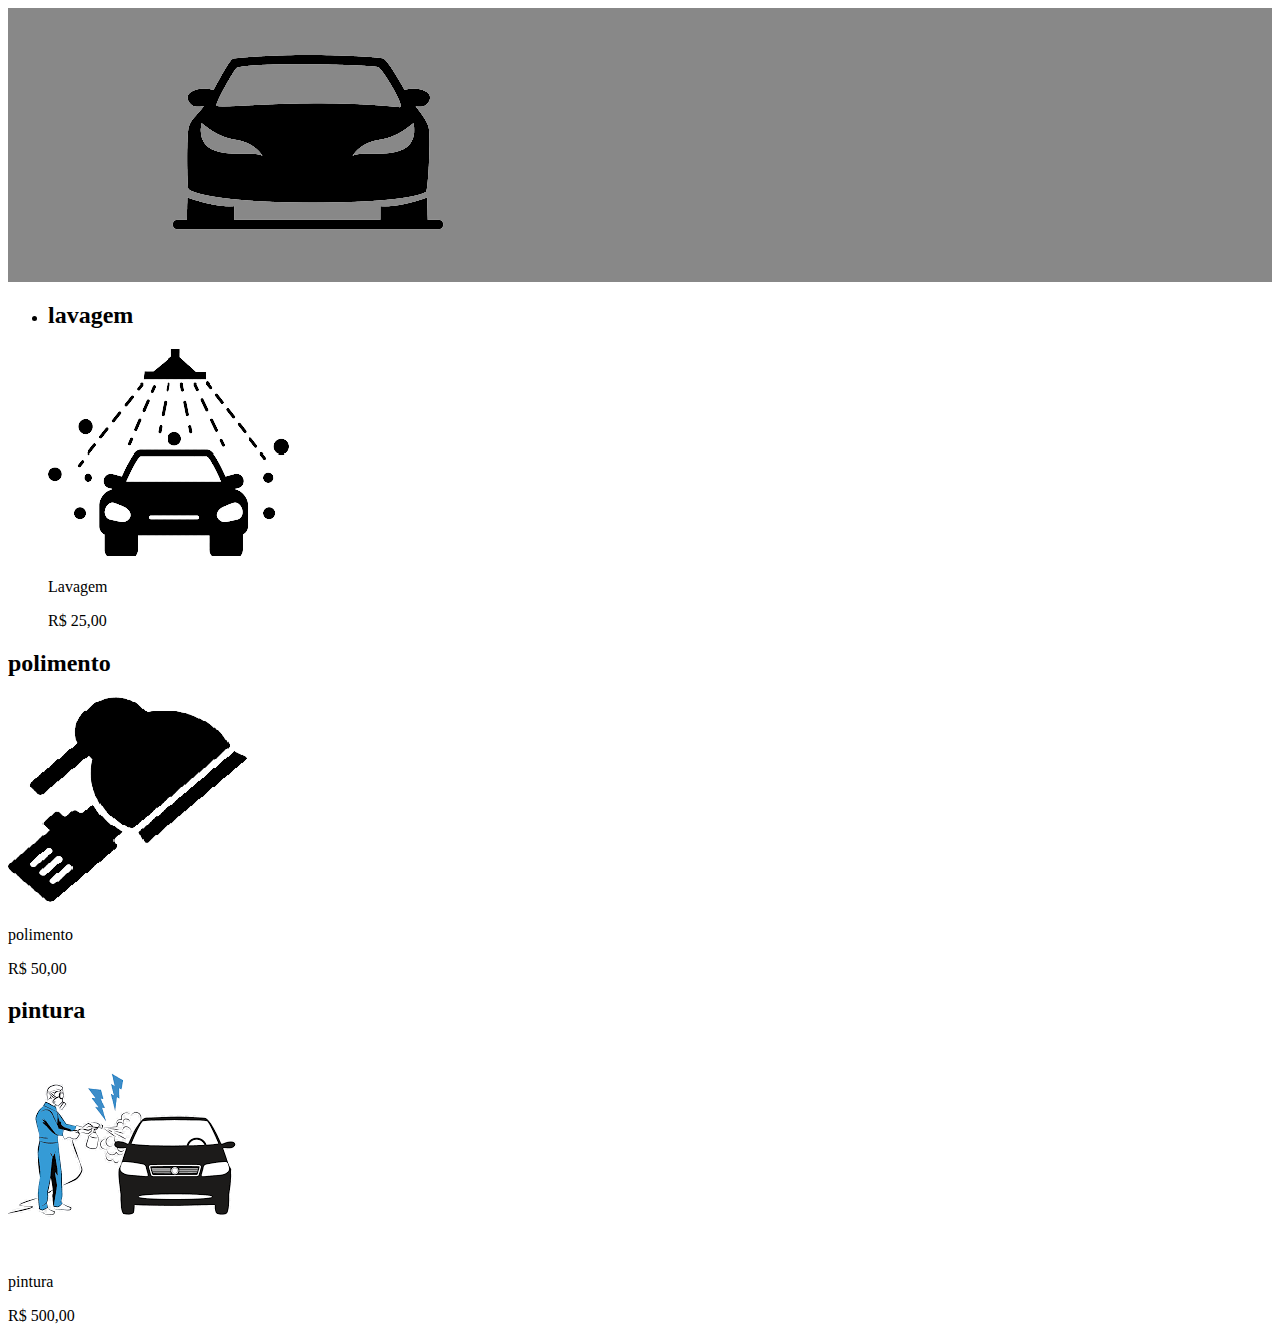
==== index.html @ 7640e7c0 "Add files via upload" ====
<!DOCTYPE html>
<html>
<head>
    <meta charset='utf-8'>
    <meta http-equiv='X-UA-Compatible' content='IE=edge'>
    <title>Page Title</title>
    <meta name='viewport' content='width=device-width, initial-scale=1'>
    <link rel='stylesheet' type='text/css' media='screen' href='lavacar.css'>
    <script src='main.js'></script>
</head>
<body>

<header>
<div class="caixa">
<h1> <img src="imagens/transferir.png"></h1>

<nav>
        <ul>
            <li><a href="#">home</a></li>
            <li><a href="#">produtos</a></li>
            <li><a href="#">contato</a></li>
        </ul>
</nav>

</div>
</header>

<main>
    <ul class="produtos">
        <li>
        <h2>lavagem</h2>
        <img src="imagens/lavagem.png">
        <p class="produtos-descricao">Lavagem</p>
        <p class="produtos-preco">R$ 25,00</p>
    </li>
    </ul>
 
    <li>
    <h2>polimento</h2>
        <img src="imagens/polimento.png">
        <p class="produtos-descricao">polimento</p>
        <p class="produtos-preco">R$ 50,00</p>
    </li>
    <li>
        <h2>pintura</h2>
            <img src="imagens/pintura.png">
            <p class="produtos-descricao">pintura</p>
            <p class="produtos-preco">R$ 500,00</p>
        </li>


</main>

    
</body>
</html>
---- lavacar.css ----
header{
    background: #888888;
    padding: 20px 0;
}


.caixa{

    position: relative;
    width: 940px;
    margin: 0 auto;

}
nav{
    position: absolute;
    top: 110px;
    right: 0;
}

nav{
  position: absolute;
    top: 110px;
    right: 0;
}
nav li{
    display: inline;
    margin: 0 0 0 15px;
}
nav a{
    text-transform: uppercase;
    color: #888888;
    font-weight: bold;
    font-size: 22px;
    text-decoration: none;


}
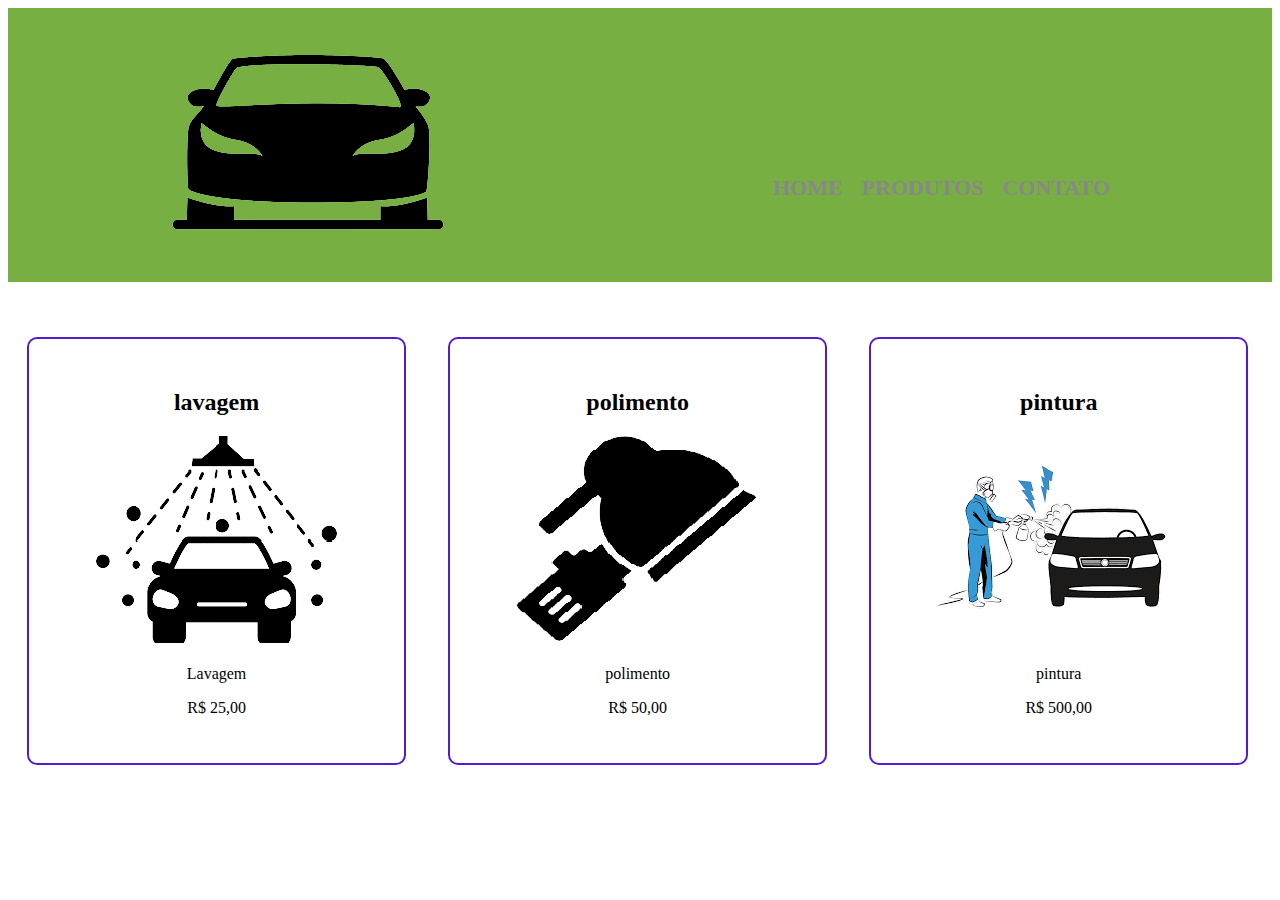
==== commit 94e98be6: "Add files via upload" ====
--- a/index.html
+++ b/index.html
@@ -33,7 +33,7 @@
         <p class="produtos-descricao">Lavagem</p>
         <p class="produtos-preco">R$ 25,00</p>
     </li>
-    </ul>
+    
  
     <li>
     <h2>polimento</h2>
@@ -48,7 +48,7 @@
             <p class="produtos-preco">R$ 500,00</p>
         </li>
 
-
+    </ul>
 </main>
 
     
--- a/lavacar.css
+++ b/lavacar.css
@@ -1,5 +1,5 @@
 header{
-    background: #888888;
+    background: #73ac3af5;
     padding: 20px 0;
 }
 
@@ -33,5 +33,27 @@
     font-size: 22px;
     text-decoration: none;
 
+}
+nav a:hover{
 
+    color: gold;
+    text-decoration: none;
+}
+
+.produtos{
+width: 1500sspx;
+margin: 0 auto;
+padding: 55px 0;
+}
+
+.produtos li{
+    display: inline-block;
+    text-align: center;
+    width: 30%;
+    vertical-align: top;
+    margin: 0 1.5%;
+    padding: 30px 20px;
+    box-sizing: border-box;
+    border: 2px solid #531dcf;
+    border-radius: 10px;
 }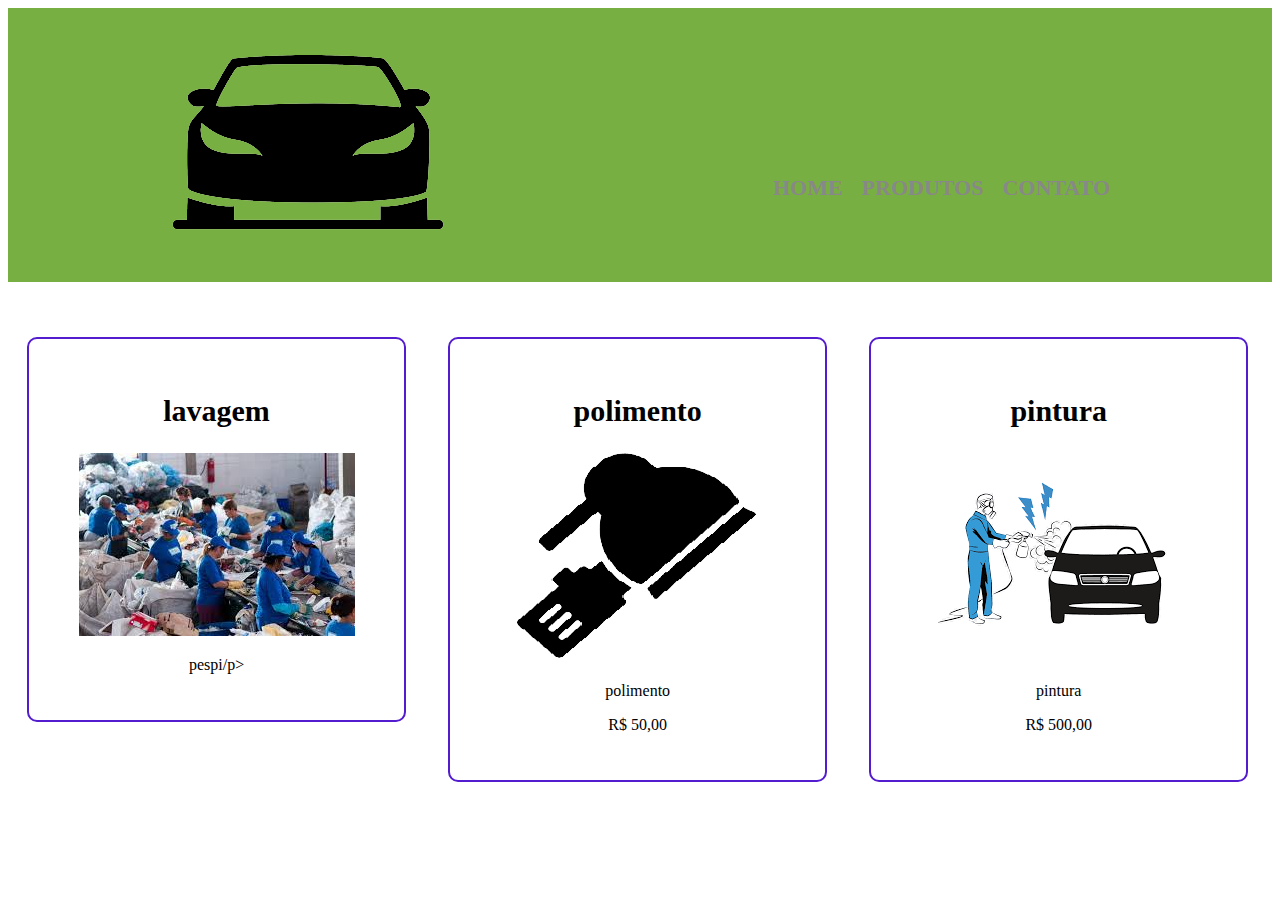
==== commit ae7a00b6: "10" ====
--- a/index.html
+++ b/index.html
@@ -29,9 +29,8 @@
     <ul class="produtos">
         <li>
         <h2>lavagem</h2>
-        <img src="imagens/lavagem.png">
-        <p class="produtos-descricao">Lavagem</p>
-        <p class="produtos-preco">R$ 25,00</p>
+        <img src="imagens/images.jpeg">
+        <p class="produtos-descricao">pespi/p>
     </li>
     
  
--- a/lavacar.css
+++ b/lavacar.css
@@ -56,4 +56,17 @@
     box-sizing: border-box;
     border: 2px solid #531dcf;
     border-radius: 10px;
+}
+
+.produtos Li:hover{
+    border-color: coral;
+    font-size: 40px;
+}
+.produtos Li:active{
+    border-color: darkgreen;
+    font-size: 40px;
+}
+.produtos h2{
+    font-size: 30px;
+    font-weight: bold;
 }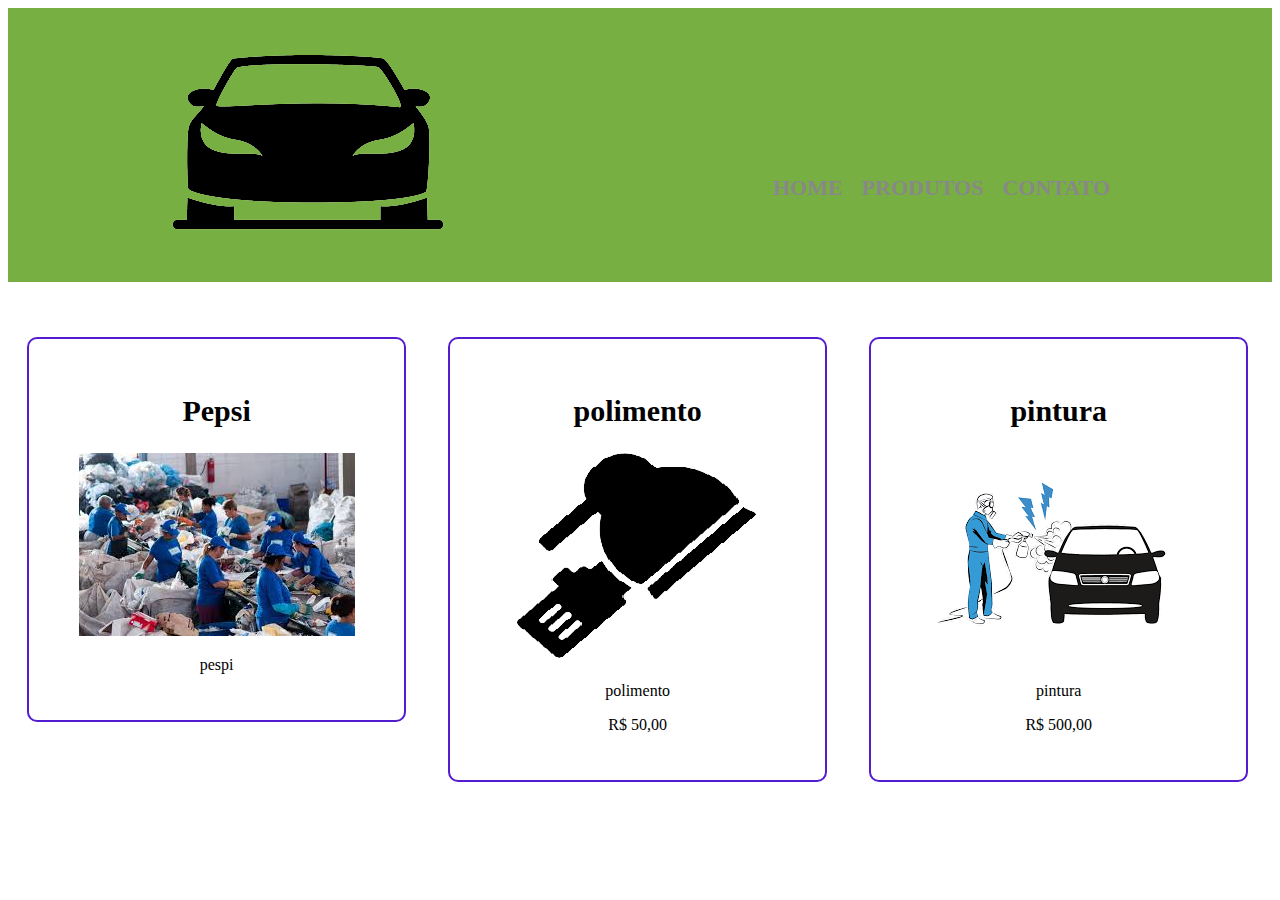
==== commit 46afc7a1: "pepsi" ====
--- a/index.html
+++ b/index.html
@@ -28,9 +28,9 @@
 <main>
     <ul class="produtos">
         <li>
-        <h2>lavagem</h2>
+        <h2>Pepsi</h2>
         <img src="imagens/images.jpeg">
-        <p class="produtos-descricao">pespi/p>
+        <p class="produtos-descricao">pespi</p>
     </li>
     
  
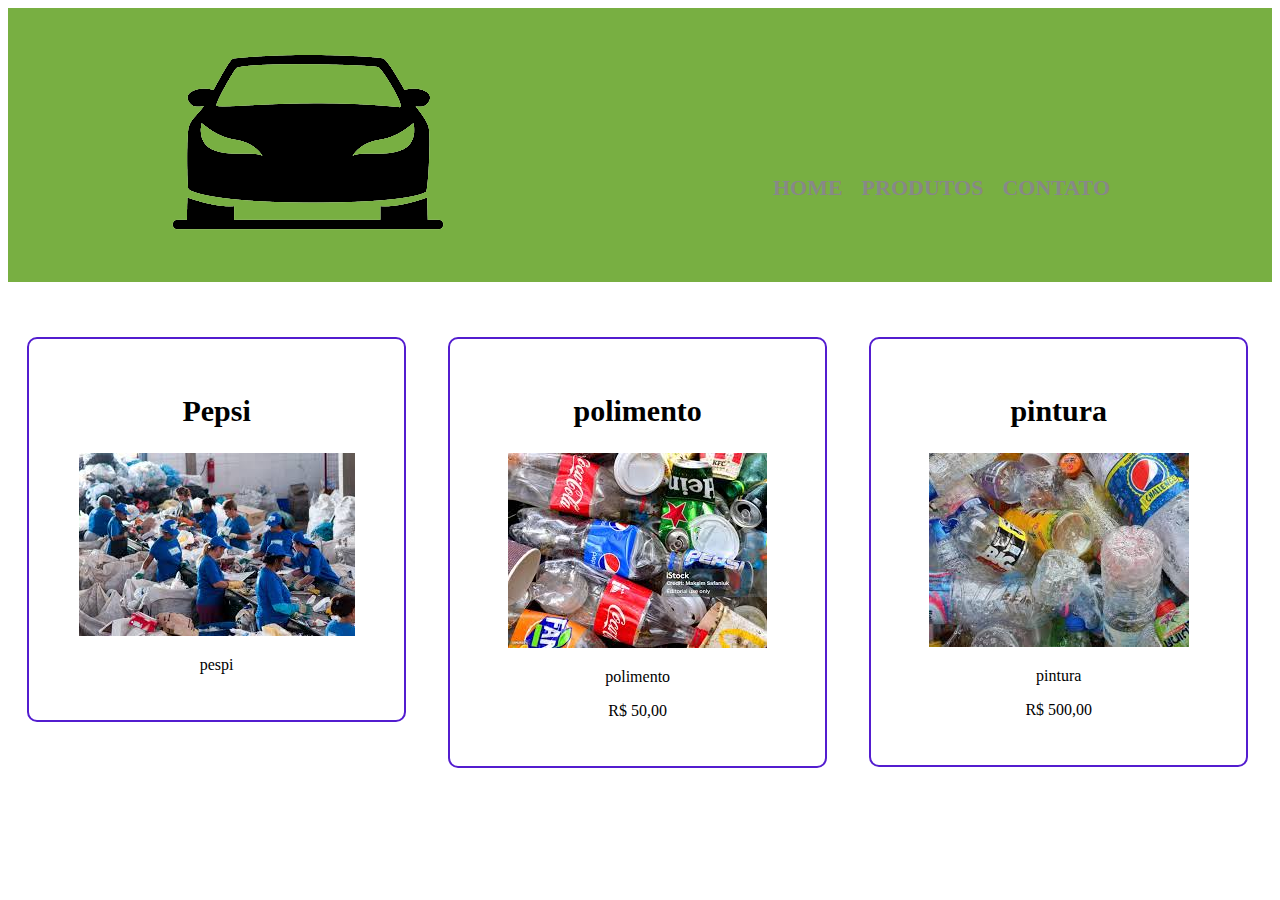
==== commit 3388b05b: "pepsi" ====
--- a/index.html
+++ b/index.html
@@ -36,13 +36,13 @@
  
     <li>
     <h2>polimento</h2>
-        <img src="imagens/polimento.png">
+        <img src="imagens/images (1).jpeg">
         <p class="produtos-descricao">polimento</p>
         <p class="produtos-preco">R$ 50,00</p>
     </li>
     <li>
         <h2>pintura</h2>
-            <img src="imagens/pintura.png">
+            <img src="imagens/images (3).jpeg">
             <p class="produtos-descricao">pintura</p>
             <p class="produtos-preco">R$ 500,00</p>
         </li>
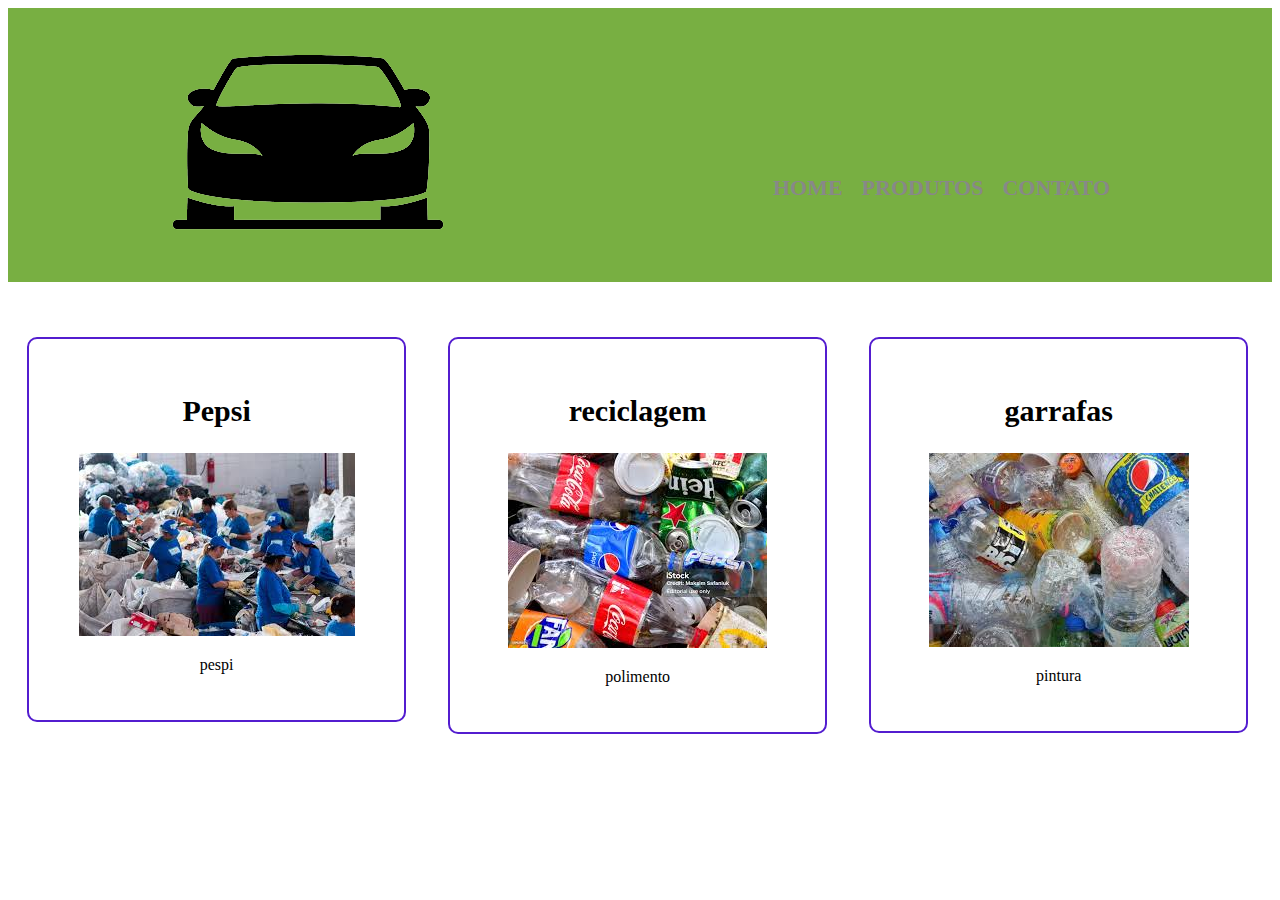
==== commit a37f8fb0: "pepsi" ====
--- a/index.html
+++ b/index.html
@@ -35,16 +35,14 @@
     
  
     <li>
-    <h2>polimento</h2>
+    <h2>reciclagem</h2>
         <img src="imagens/images (1).jpeg">
         <p class="produtos-descricao">polimento</p>
-        <p class="produtos-preco">R$ 50,00</p>
     </li>
     <li>
-        <h2>pintura</h2>
+        <h2>garrafas</h2>
             <img src="imagens/images (3).jpeg">
             <p class="produtos-descricao">pintura</p>
-            <p class="produtos-preco">R$ 500,00</p>
         </li>
 
     </ul>
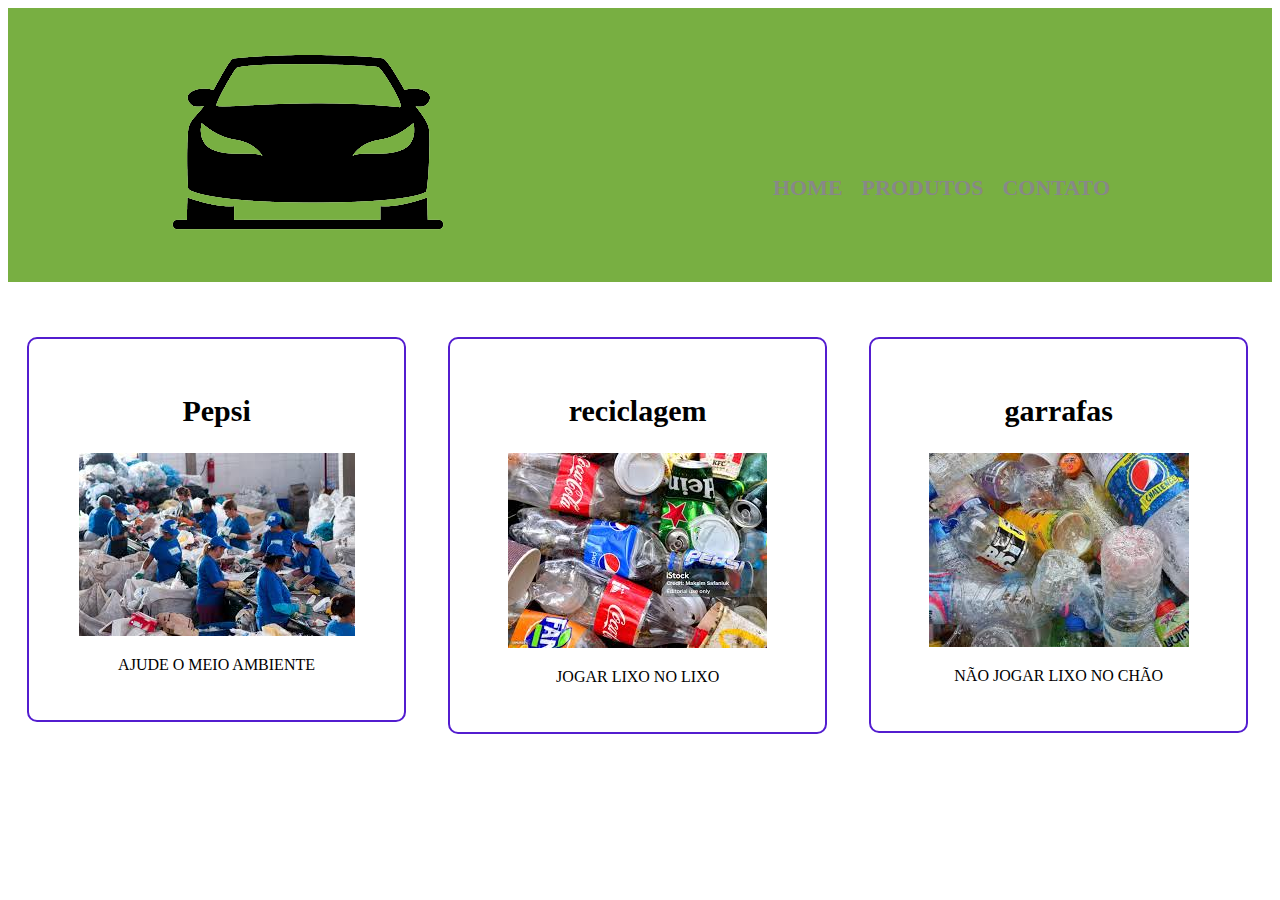
==== commit 7e3f8f18: "pepsi" ====
--- a/index.html
+++ b/index.html
@@ -30,19 +30,19 @@
         <li>
         <h2>Pepsi</h2>
         <img src="imagens/images.jpeg">
-        <p class="produtos-descricao">pespi</p>
+        <p class="produtos-descricao">AJUDE O MEIO AMBIENTE</p>
     </li>
     
  
     <li>
     <h2>reciclagem</h2>
         <img src="imagens/images (1).jpeg">
-        <p class="produtos-descricao">polimento</p>
+        <p class="produtos-descricao">JOGAR LIXO NO LIXO</p>
     </li>
     <li>
         <h2>garrafas</h2>
             <img src="imagens/images (3).jpeg">
-            <p class="produtos-descricao">pintura</p>
+            <p class="produtos-descricao">NÃO JOGAR LIXO NO CHÃO</p>
         </li>
 
     </ul>
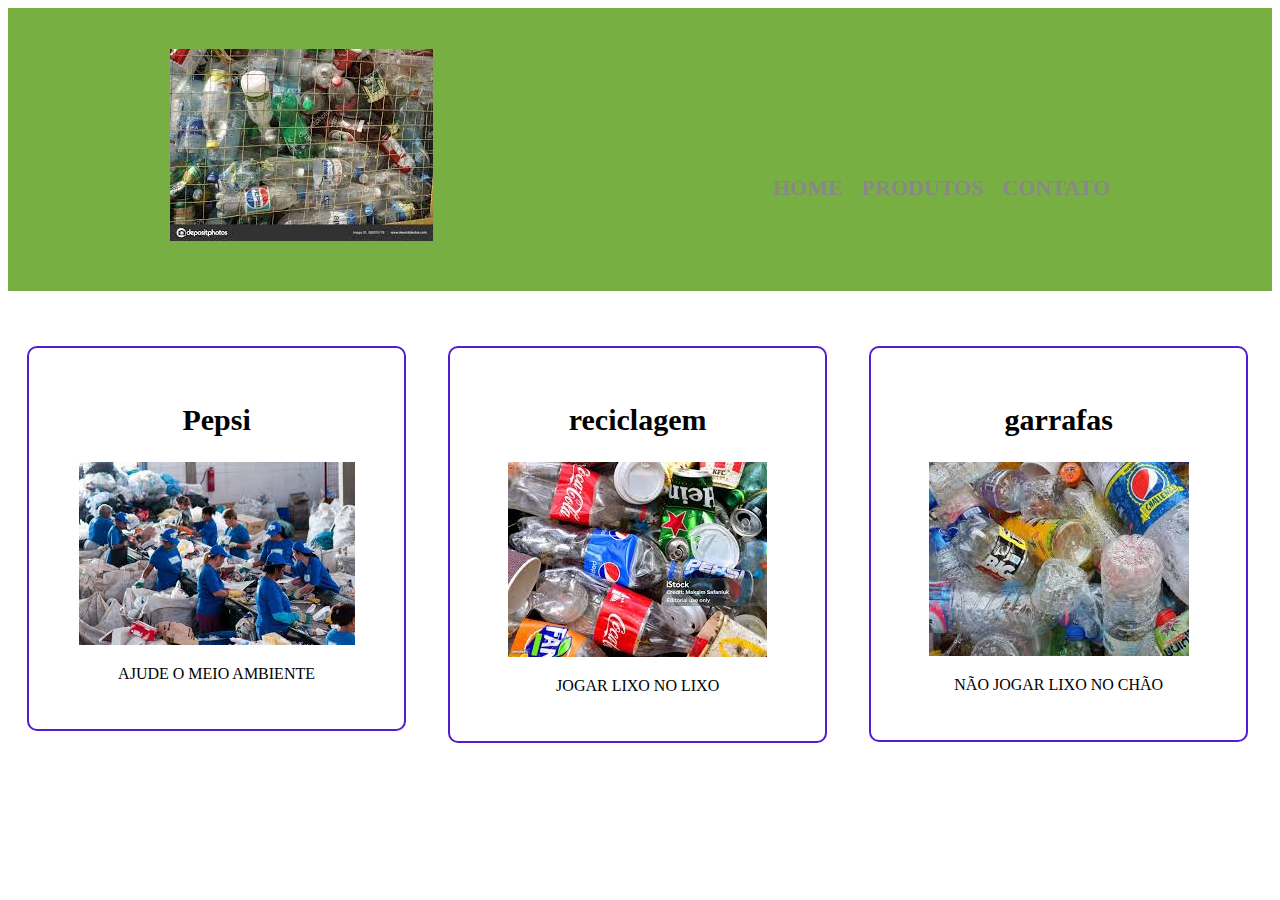
==== commit eac84d80: "pepsi" ====
--- a/index.html
+++ b/index.html
@@ -12,7 +12,7 @@
 
 <header>
 <div class="caixa">
-<h1> <img src="imagens/transferir.png"></h1>
+<h1> <img src="imagens/images (4).jpeg"></h1>
 
 <nav>
         <ul>
